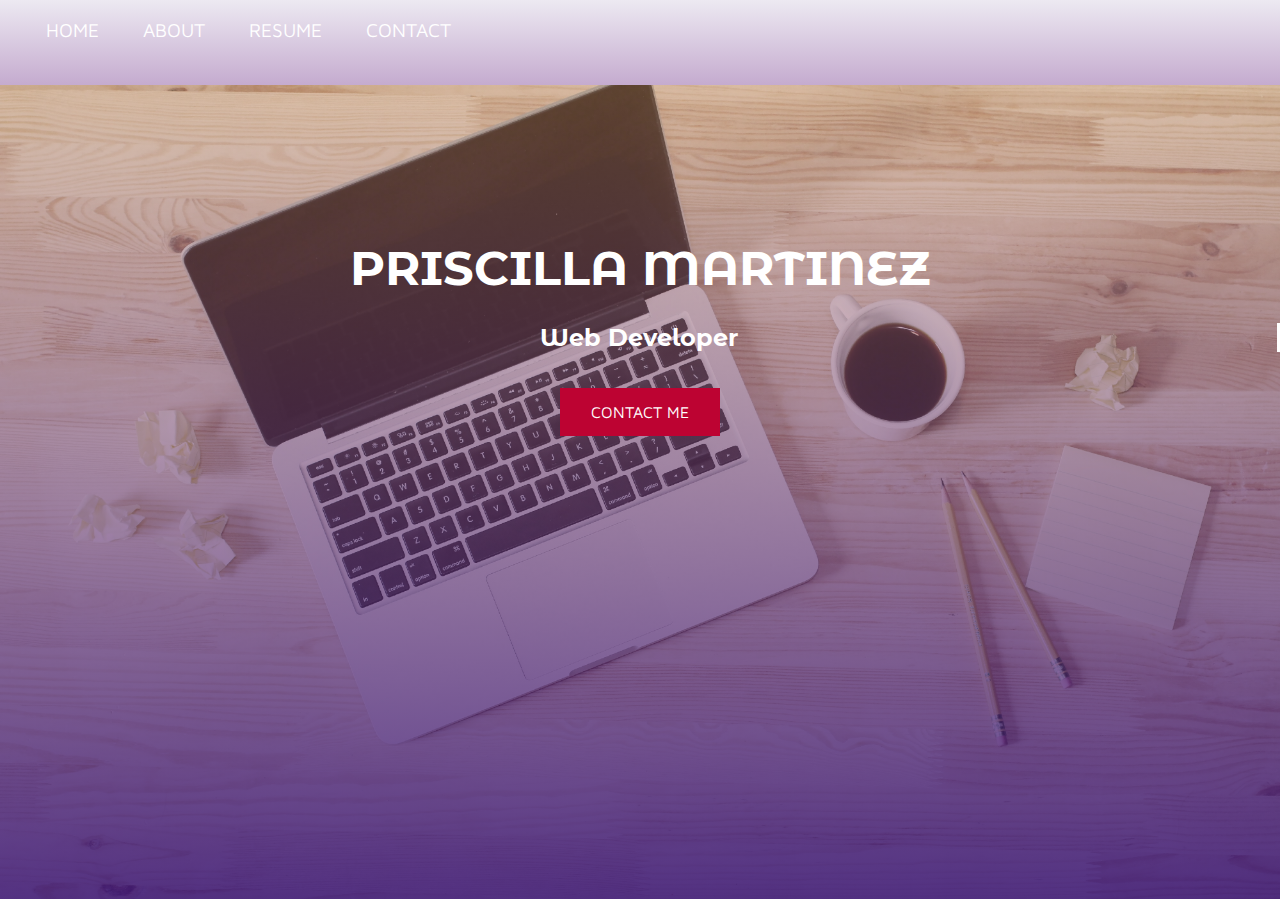
==== index.html @ bb74c947 "new files" ====
<!DOCTYPE html>
<html lang="en">
<head>
    <meta charset="UTF-8">
    <meta name="viewport" content="width=device-width, initial-scale=1.0">
    <link href="https://fonts.googleapis.com/css2?family=Maven+Pro:wght@500&family=Montserrat+Alternates:wght@300&&family=Trispace&display=swap" rel="stylesheet">
    <link rel="stylesheet" href="styles.css">
    <script src="portfolio.js"></script>
    <title>Priscilla</title>
</head>
<body>
    <header class="navigation">
        <nav>
            <li><a href="index.html">HOME</a></li>
            <li><a href="about.html">ABOUT</a></li>
            <li><a href="resume.html">RESUME</a></li>
            <li><a href="contact.html">CONTACT</a></li>
        </nav>
    </header>

    <main class="mainContent">
        <section>
            <h1>PRISCILLA MARTINEZ</h1>
            <h2>Web Developer</h2>
            <button>Contact Me</button>
        </section>
    </main>
</body>
</html>
---- styles.css ----
/*stylesheet for index.html*/

body {
    height: 100%;
    width: 100%;
    margin: 0%;
    overflow-x: hidden;
    display: grid;
    grid-template-columns: 100%;
    grid-template-rows: 10% 90%;
    grid-template-areas: "navigation" "mainContent";
}

.navigation {
    grid-area: navigation;
    /* background-color: #c7a0d1; */
    background: #432371;
    /* fallback colour. Make sure this is just one solid colour. */
    background: -webkit-linear-gradient(#d0c7dd63,#80489675);
    background: linear-gradient(#d0c7dd63,#80489675);
}

nav {
    margin: 1.4% auto auto 2%;
}

header li {
    display: inline;
}

header a {
    text-decoration: none;
    color: white;
    font-size: 1.2em;
    margin: 1.6%;
    font-family: 'Maven Pro', sans-serif;
}

header a:hover {
    color: #bd0332;
}

main {
    grid-area: mainContent;
    height: 90.35vh;
    width: 100%;
    background: black;
    overflow: hidden;
    background: #432371;
    /* fallback colour. Make sure this is just one solid colour. */
    background: -webkit-linear-gradient(#faae7b59, #32086ecc), url("backgd_image.jpg");
    background: linear-gradient(#faae7b59, #32086ecc), url("backgd_image.jpg");
    background-size: cover;
}

section {
    text-align: center;
    color: white;
    font-family: 'Maven Pro', sans-serif;
    margin-top: 12%;
}

section h1 {
    font-size: 3em;
    margin-bottom: 6px;
    font-family: 'Montserrat Alternates', sans-serif;
}

section h2 {
    font-family: 'Montserrat Alternates', sans-serif;
    color: white;
    white-space: nowrap;
    overflow: hidden;
    margin: auto;
    margin-bottom: 1.5em;
    margin-top: 2%;
    font-size: 1.5em;
    border-right: solid 3px white;
    animation: animated-text 2s steps(30, end) 1s 1 normal both,
                animated-cursor 600ms steps(29,end) infinite;
}

/* text animation */

@keyframes animated-text {
    from {
        width: 0px;
    }
    to {
        width: 14%;
    }
}

/* cursor animations */

@keyframes animated-cursor{
    from{border-right-color: white;}
    to{border-right-color: transparent;}

}

section button {
    border: none;
    height: 3em;
    width: 10em;
    font-size: 1em;
    cursor: pointer;
    background-color: #bd0332;
    color: white;
    text-transform: uppercase;
    font-family: 'Maven Pro', sans-serif;
}

button:hover {
    background-color: #fc0643;
    font-size: 1.25em;
}
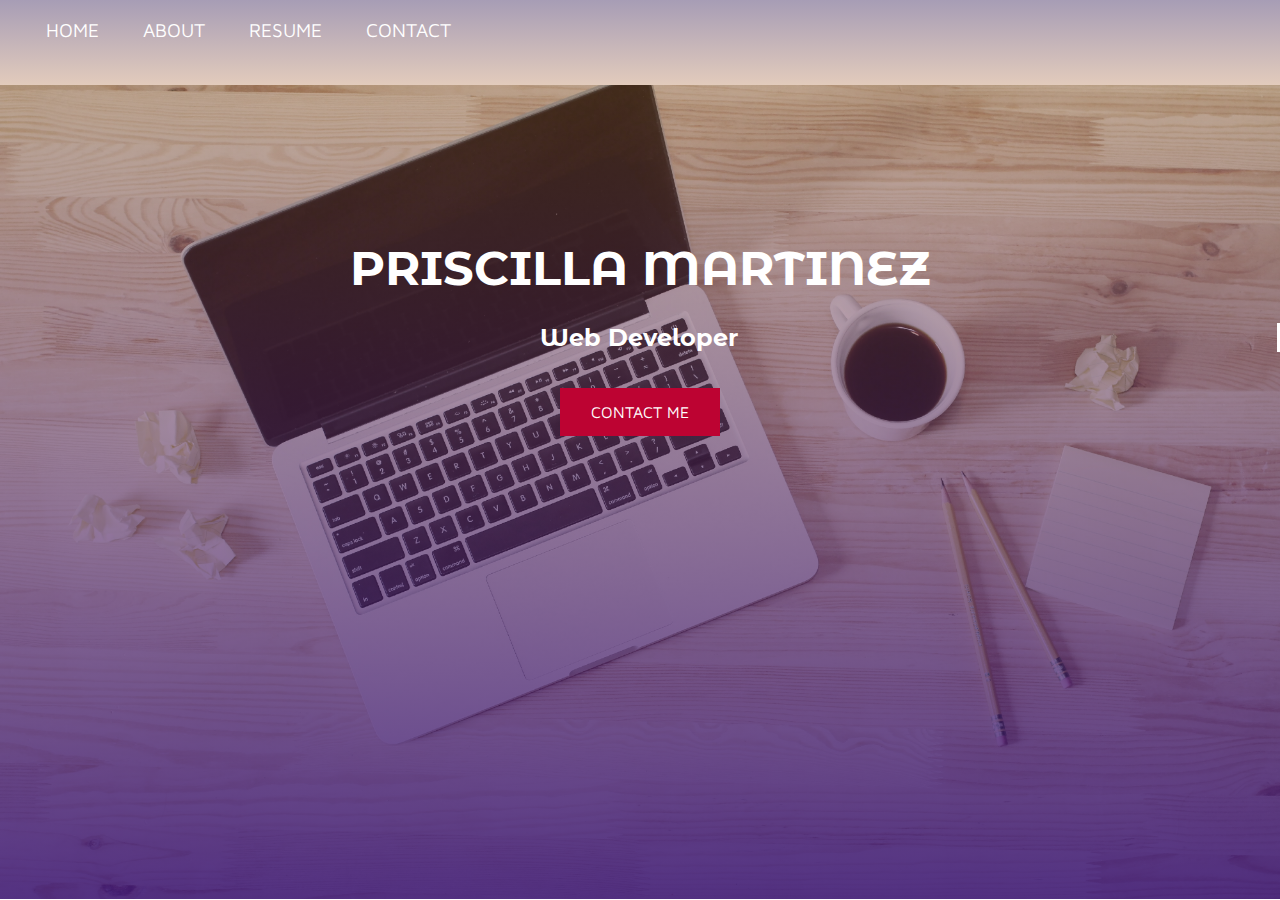
==== commit a7ba2a70: "updated resume" ====
--- a/index.html
+++ b/index.html
@@ -8,6 +8,7 @@
     <script src="portfolio.js"></script>
     <title>Priscilla</title>
 </head>
+
 <body>
     <header class="navigation">
         <nav>
--- a/styles.css
+++ b/styles.css
@@ -16,8 +16,8 @@
     /* background-color: #c7a0d1; */
     background: #432371;
     /* fallback colour. Make sure this is just one solid colour. */
-    background: -webkit-linear-gradient(#d0c7dd63,#80489675);
-    background: linear-gradient(#d0c7dd63,#80489675);
+    background: -webkit-linear-gradient(#1c024163,#ad6b3f59);
+    background: linear-gradient(#1c024163,#ad6b3f59);
 }
 
 nav {
@@ -44,12 +44,10 @@
     grid-area: mainContent;
     height: 90.35vh;
     width: 100%;
-    background: black;
     overflow: hidden;
     background: #432371;
-    /* fallback colour. Make sure this is just one solid colour. */
-    background: -webkit-linear-gradient(#faae7b59, #32086ecc), url("backgd_image.jpg");
-    background: linear-gradient(#faae7b59, #32086ecc), url("backgd_image.jpg");
+    background: -webkit-linear-gradient(#ad6b3f59, #32086ecc), url("backgd_image.jpg");
+    background: linear-gradient(#ad6b3f59, #32086ecc), url("backgd_image.jpg");
     background-size: cover;
 }
 
@@ -83,12 +81,11 @@
 /* text animation */
 
 @keyframes animated-text {
-    from {
-        width: 0px;
-    }
-    to {
-        width: 14%;
-    }
+    from {width: 0px;}
+    to {width: 14%;}
+    
+    from{background-color: transparent;}
+    to{background-color: #43237186; padding: 1%;}
 }
 
 /* cursor animations */
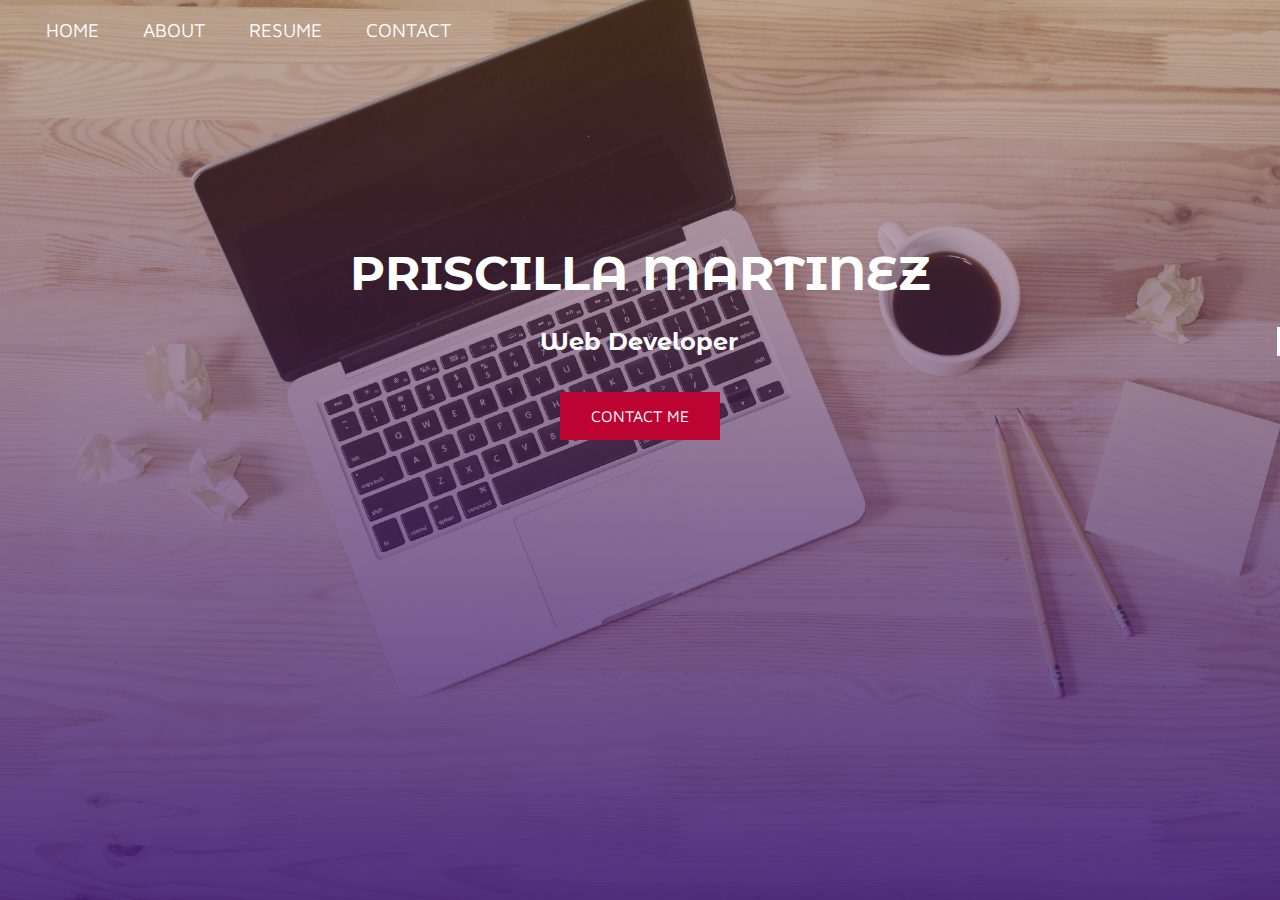
==== commit 93fc45d2: "update" ====
--- a/index.html
+++ b/index.html
@@ -23,7 +23,7 @@
         <section>
             <h1>PRISCILLA MARTINEZ</h1>
             <h2>Web Developer</h2>
-            <button>Contact Me</button>
+            <button><a href="contact.html">Contact Me</a></button>
         </section>
     </main>
 </body>
--- a/styles.css
+++ b/styles.css
@@ -1,7 +1,7 @@
 /*stylesheet for index.html*/
 
 body {
-    height: 100%;
+    height: 100vh;
     width: 100%;
     margin: 0%;
     overflow-x: hidden;
@@ -9,15 +9,19 @@
     grid-template-columns: 100%;
     grid-template-rows: 10% 90%;
     grid-template-areas: "navigation" "mainContent";
+    background: #432371;
+    background: -webkit-linear-gradient(#ad6b3f59, #32086ecc), url("backgd_image.jpg");
+    background: linear-gradient(#ad6b3f59, #32086ecc), url("backgd_image.jpg");
+    background-size: cover;
 }
 
 .navigation {
     grid-area: navigation;
     /* background-color: #c7a0d1; */
-    background: #432371;
+    /* background: #432371;
     /* fallback colour. Make sure this is just one solid colour. */
-    background: -webkit-linear-gradient(#1c024163,#ad6b3f59);
-    background: linear-gradient(#1c024163,#ad6b3f59);
+    /* background: -webkit-linear-gradient(#1c024163,#ad6b3f59);
+    background: linear-gradient(#1c024163,#ad6b3f59); */
 }
 
 nav {
@@ -42,13 +46,13 @@
 
 main {
     grid-area: mainContent;
-    height: 90.35vh;
+    height: 90vh;
     width: 100%;
     overflow: hidden;
-    background: #432371;
+    /* background: #432371;
     background: -webkit-linear-gradient(#ad6b3f59, #32086ecc), url("backgd_image.jpg");
-    background: linear-gradient(#ad6b3f59, #32086ecc), url("backgd_image.jpg");
-    background-size: cover;
+    background: linear-gradient(#ad6b3f59, #32086ecc), url("backgd_image.jpg"); */
+    
 }
 
 section {
@@ -83,7 +87,7 @@
 @keyframes animated-text {
     from {width: 0px;}
     to {width: 14%;}
-    
+
     from{background-color: transparent;}
     to{background-color: #43237186; padding: 1%;}
 }
@@ -111,4 +115,9 @@
 button:hover {
     background-color: #fc0643;
     font-size: 1.25em;
+}
+
+.mainContent a{
+    text-decoration: none;
+    color: white;
 }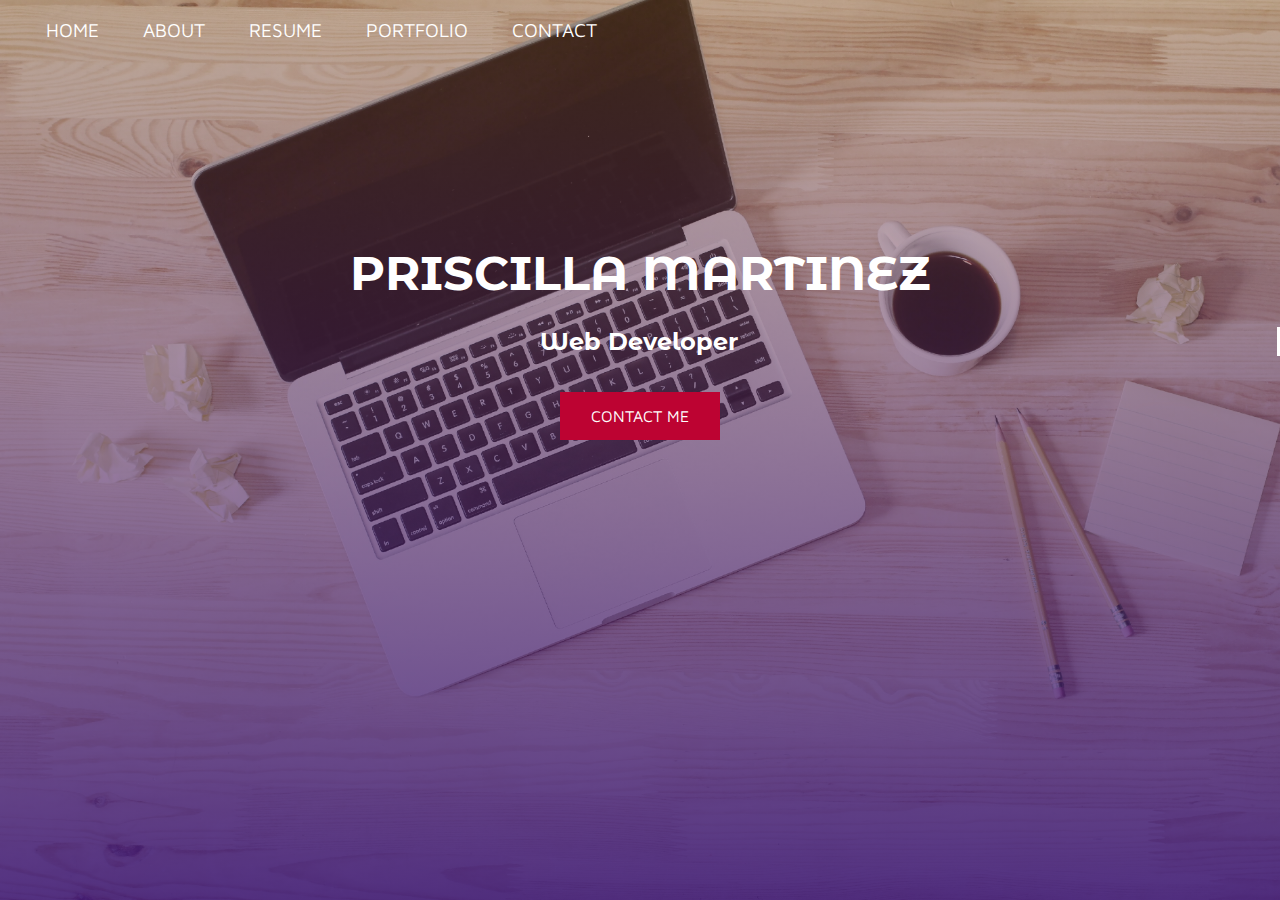
==== commit aea00f38: "changes" ====
--- a/index.html
+++ b/index.html
@@ -15,6 +15,7 @@
             <li><a href="index.html">HOME</a></li>
             <li><a href="about.html">ABOUT</a></li>
             <li><a href="resume.html">RESUME</a></li>
+            <li><a href="portfolio.html">PORTFOLIO</a></li>
             <li><a href="contact.html">CONTACT</a></li>
         </nav>
     </header>
